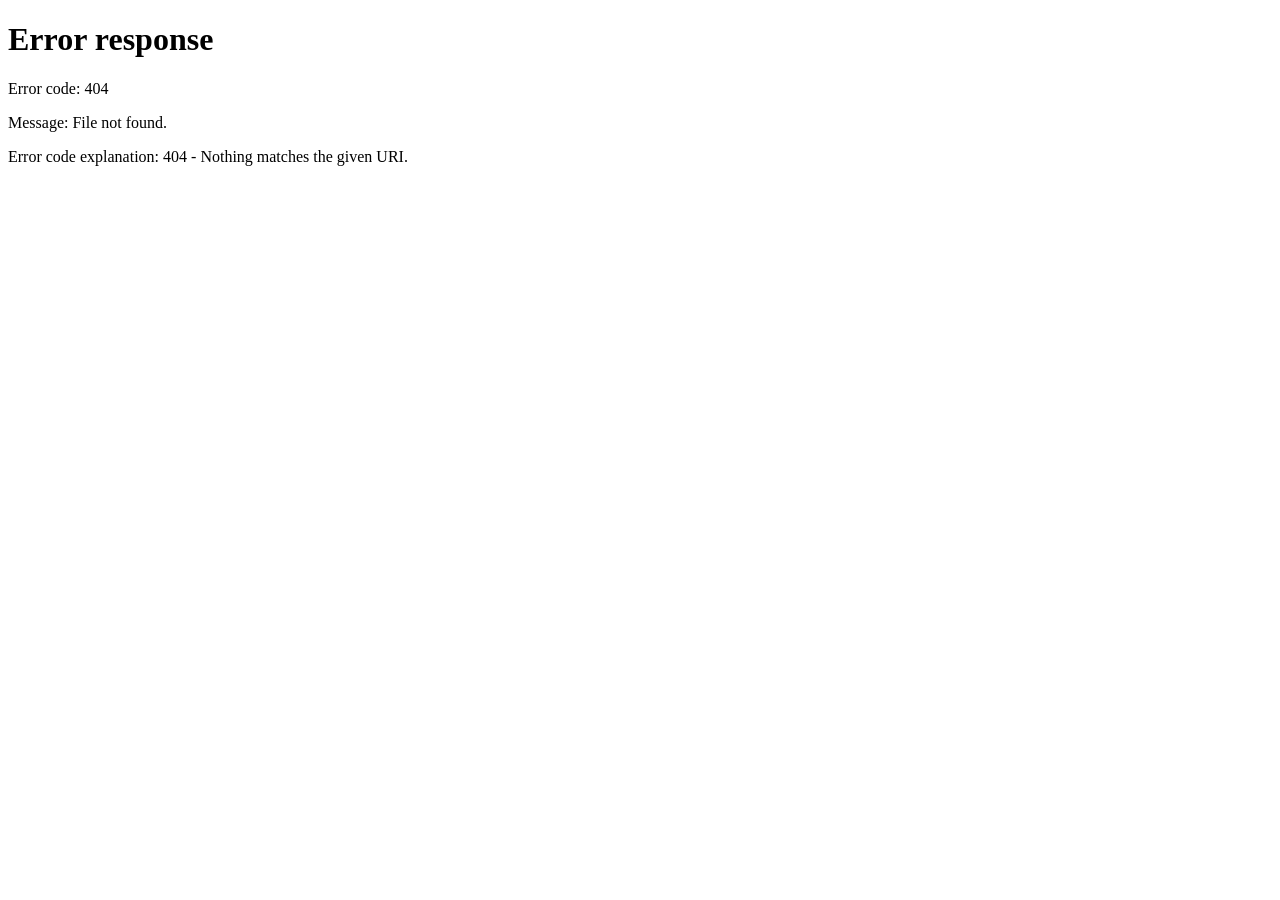
==== Web/wwwroot/room-list/index.html @ eabc292d "added user avatars" ====
<!DOCTYPE html>
<html lang="ru">
<head>
    <meta charset="UTF-8">
    <meta name="viewport" content="width=device-width, initial-scale=1.0">
    <title>Шпион — Комнаты</title>
    <link rel="preconnect" href="https://fonts.googleapis.com">
    <link rel="stylesheet" href="https://fonts.googleapis.com/css2?family=Rubik:wght@400;500;700;900&family=Caveat:wght@700&display=swap">
    <link rel="stylesheet" href="../css/base.css">
    <link rel="stylesheet" href="../css/room-list.css">
    <link rel="stylesheet" href="../css/settings.css">
</head>
<body>

<div class="page container">
    <div class="top header">
        <div class="logo">Шпион</div>
        <div class="header-right">
            <button class="link-btn exit-btn" onclick="exitRoomList()">Выйти</button>
            <button id="settingsAvatarBtn" class="avatar-btn" onclick="openSettings()" aria-label="Настройки профиля"></button>
        </div>
    </div>

    <h1 class="h">Выберите стол</h1>

    <div id="myRoomBanner" class="my-room-banner hidden">
        <div class="my-room-banner-text">
            <span class="card-label">Вы уже за столом</span>
            <span id="myRoomBannerName" class="my-room-banner-name"></span>
        </div>
        <button class="cta blue my-room-banner-btn" onclick="goToMyRoom()">Вернуться</button>
    </div>

    <div class="room-list" id="roomsContainer"></div>

    <div class="bottom-bar">
        <button class="cta ink create-btn" onclick="openModal('createModal')">Создать комнату</button>
        <div class="muted hint">Список обновляется сам каждые пару секунд.</div>
    </div>
</div>

<div id="createModal" class="modal">
    <div class="modal-content card">
        <div class="card-head">
            <span class="card-label">Новый стол</span>
            <span class="hand card-note">свой!</span>
        </div>
        <h2 class="card-title">Настройте игру</h2>

        <label class="field" for="roomTheme">
            <span class="card-label">Тема</span>
            <select id="roomTheme" class="line-select">
                <option value="Animals">Животные</option>
                <option value="Education">Образование</option>
                <option value="Plants">Растения</option>
                <option value="Sport">Спорт</option>
                <option value="Travelling">Путешествия</option>
				<option value="Calculus">МатАнализ</option>
			</select>
        </label>

        <div class="field-row">
            <label class="field" for="playerLimit">
                <span class="card-label">Игроков</span>
                <select id="playerLimit" class="line-select">
                    <option value="5">5</option>
                    <option value="6">6</option>
                    <option value="7">7</option>
                    <option value="8">8</option>
                    <option value="9">9</option>
                    <option value="10">10</option>
                </select>
            </label>

            <label class="field" for="botCount">
                <span class="card-label">Из них ботов</span>
                <select id="botCount" class="line-select"></select>
            </label>
        </div>

        <button class="cta ink confirm-btn" onclick="createNewRoom()">Создать</button>
        <button class="link-btn cancel-link" onclick="closeModal('createModal')">Отмена</button>
    </div>
</div>

<div id="joinModal" class="modal">
    <div class="modal-content card">
        <span class="card-label">Присоединиться</span>
        <h2 id="joinRoomTitle" class="card-title">Название</h2>
        <p id="joinRoomDesc" class="card-desc"></p>
        <button class="cta ink confirm-btn" onclick="enterRoom()">Сесть за стол</button>
        <button class="link-btn cancel-link" onclick="closeModal('joinModal')">Назад</button>
    </div>
</div>

<div id="alreadyInRoomModal" class="modal">
    <div class="modal-content card">
        <span class="card-label">Вы уже за столом</span>
        <h2 id="alreadyRoomName" class="card-title"></h2>
        <p class="card-desc">Чтобы сесть за другой стол, сначала выйдите из этого.</p>
        <button class="cta ink confirm-btn" onclick="goToMyRoom()">Вернуться в комнату</button>
        <button class="link-btn cancel-link" onclick="closeModal('alreadyInRoomModal')">Назад</button>
    </div>
</div>

<script src="../js/config.js"></script>
<script src="../js/room-list/render-room.js"></script>
<script src="../js/room-list/create-room.js"></script>
<script src="../js/room-list/enter-room.js"></script>
<script src="../js/settings/settings.js"></script>
</body>
</html>
---- Web/wwwroot/css/base.css ----
:root {
    --yellow: #FFCF3F;
    --ink: #1E1A3A;
    --blue: #2340D6;
    --muted: #5A5470;
    --white: #fff;

    --chip-1: #7FC8A9;
    --chip-2: #E57F6B;
    --chip-3: #9DB4E8;
    --chip-4: #D59BE0;
    --chip-5: #F5A15B;
    --chip-6: #8ED1D6;
    --chip-7: #C3D98A;
    --chip-8: #F2F0FF;
}

*,
*::before,
*::after {
    box-sizing: border-box;
}

html,
body {
    margin: 0;
    min-height: 100%;
}

body {
    background: var(--yellow);
    color: var(--ink);
    font-family: Rubik, system-ui, sans-serif;
    -webkit-font-smoothing: antialiased;
}

button,
input,
select {
    font-family: inherit;
    color: inherit;
}

:focus-visible {
    outline: 3px solid var(--blue);
    outline-offset: 3px;
}

/* Каркас страницы */
.page {
    max-width: 430px;
    min-height: 100vh;
    min-height: 100dvh;
    margin: 0 auto;
    padding: 20px 20px 28px;
    display: flex;
    flex-direction: column;
    gap: 22px;
}

.top {
    display: flex;
    justify-content: space-between;
    align-items: center;
    gap: 12px;
}

.logo {
    font-size: 22px;
    font-weight: 900;
    letter-spacing: -0.01em;
}

.h {
    font-size: 36px;
    font-weight: 900;
    line-height: 1.05;
    margin: 8px 0 0;
}

.muted {
    color: var(--muted);
    font-size: 14px;
}

.hand {
    font-family: Caveat, cursive;
    font-weight: 700;
}

/* Текстовая кнопка-ссылка в шапке */
.link-btn {
    background: none;
    border: 0;
    padding: 6px 2px;
    font-size: 15px;
    font-weight: 500;
    color: var(--ink);
    text-decoration: underline;
    text-decoration-thickness: 2px;
    text-underline-offset: 4px;
    cursor: pointer;
}

.link-btn:hover {
    text-decoration-thickness: 3px;
}

/* Основная кнопка */
.cta {
    height: 58px;
    width: 100%;
    border: 0;
    border-radius: 18px;
    font: 700 19px Rubik, sans-serif;
    cursor: pointer;
    transition: transform .08s, box-shadow .08s, opacity .15s;
}

.cta.ink {
    background: var(--ink);
    color: var(--yellow);
    box-shadow: 0 5px 0 #000;
}

.cta.blue {
    background: var(--blue);
    color: var(--white);
    box-shadow: 0 5px 0 var(--ink);
}

.cta:active {
    transform: translateY(3px);
    box-shadow: 0 2px 0 #000;
}

.cta:disabled {
    opacity: .45;
    cursor: not-allowed;
    transform: none;
}

/* Синяя «карта» */
.card {
    background: var(--blue);
    color: var(--white);
    border-radius: 28px;
    padding: 22px 22px 24px;
    box-shadow: 0 8px 0 var(--ink);
    transform: rotate(-1.5deg);
    display: flex;
    flex-direction: column;
    gap: 18px;
}

.card-label {
    font-size: 14px;
    font-weight: 500;
    opacity: .85;
}

/* Поле ввода в стиле карты: белая линия снизу */
.line-input {
    background: transparent;
    border: 0;
    border-bottom: 3px solid rgba(255, 255, 255, .55);
    border-radius: 0;
    color: var(--white);
    font: 700 24px Rubik, sans-serif;
    padding: 4px 0 8px;
    outline: none;
    width: 100%;
}

.line-input::placeholder {
    color: rgba(255, 255, 255, .5);
}

.line-input:focus {
    border-bottom-color: var(--white);
}

/* Модалки: JS показывает их через style.display = 'block' */
.modal {
    display: none;
    position: fixed;
    inset: 0;
    z-index: 100;
    overflow-y: auto;
    padding: 12vh 20px 40px;
    background: rgba(30, 26, 58, .55);
    backdrop-filter: blur(2px);
}

.modal-content {
    position: relative;
    max-width: 390px;
    margin: 0 auto;
    animation: card-in .18s ease-out;
}

@keyframes card-in {
    from { transform: translateY(16px) rotate(-1.5deg); opacity: 0; }
    to   { transform: translateY(0) rotate(-1.5deg); opacity: 1; }
}
---- Web/wwwroot/css/room-list.css ----
.room-list {
    display: flex;
    flex-direction: column;
    gap: 14px;
}

.room-list:empty::before {
    content: 'Пока ни одного стола. Создайте первый!';
    display: block;
    padding: 26px 20px;
    border: 3px dashed rgba(30, 26, 58, .35);
    border-radius: 22px;
    text-align: center;
    font-weight: 500;
    color: var(--muted);
}

/* Карточка комнаты (разметку рендерит JS) */
.room-card {
    display: flex;
    align-items: center;
    gap: 14px;
    padding: 16px 16px 16px 14px;
    background: var(--white);
    border-radius: 22px;
    box-shadow: 0 5px 0 var(--ink);
    cursor: pointer;
    transition: transform .12s, box-shadow .12s;
}

.room-card::before {
    content: '';
    width: 44px;
    height: 44px;
    flex-shrink: 0;
    border-radius: 50%;
    background: var(--chip-1);
    box-shadow: inset 0 -5px 0 rgba(30, 26, 58, .18);
}

.room-card:nth-child(8n+2)::before { background: var(--chip-2); }
.room-card:nth-child(8n+3)::before { background: var(--chip-3); }
.room-card:nth-child(8n+4)::before { background: var(--chip-4); }
.room-card:nth-child(8n+5)::before { background: var(--chip-5); }
.room-card:nth-child(8n+6)::before { background: var(--chip-6); }
.room-card:nth-child(8n+7)::before { background: var(--chip-7); }
.room-card:nth-child(8n+8)::before { background: var(--chip-8); }

.room-card:nth-child(odd)  { transform: rotate(-0.8deg); }
.room-card:nth-child(even) { transform: rotate(0.8deg); }

.room-card:hover {
    transform: rotate(0) translateY(-2px);
    box-shadow: 0 7px 0 var(--ink);
}

.room-card:active {
    transform: translateY(3px);
    box-shadow: 0 2px 0 var(--ink);
}

.room-card > div:first-child {
    flex: 1;
    min-width: 0;
}

.room-name {
    font-size: 19px;
    font-weight: 900;
    overflow: hidden;
    text-overflow: ellipsis;
    white-space: nowrap;
}

.room-card small {
    display: block;
    margin-top: 2px;
    font-size: 12px;
    color: var(--muted) !important;
    overflow: hidden;
    text-overflow: ellipsis;
    white-space: nowrap;
}

/* Счётчик мест: цвет JS задаёт inline, перекрашиваем под палитру */
.room-card > div[style] {
    flex-shrink: 0;
    padding: 6px 12px;
    border-radius: 999px;
    font-size: 15px;
    font-weight: 700 !important;
    background: var(--chip-1);
    color: var(--ink) !important;
}

.room-card > div[style*="ff4d4d"] {
    background: var(--ink);
    color: var(--chip-2) !important;
}

.room-card.mine {
    background: var(--ink);
    color: var(--white);
}

.room-card.mine small {
    color: rgba(255, 255, 255, .7) !important;
}

.mine-badge {
    flex-shrink: 0;
    padding: 4px 10px;
    border-radius: 999px;
    background: var(--yellow);
    color: var(--ink);
    font-size: 12px;
    font-weight: 700;
}

.my-room-banner {
    display: flex;
    align-items: center;
    gap: 14px;
    margin-bottom: 14px;
    padding: 14px 16px;
    background: var(--ink);
    color: var(--white);
    border-radius: 22px;
    box-shadow: 0 5px 0 #000;
}

.my-room-banner.hidden {
    display: none;
}

.my-room-banner-text {
    display: flex;
    flex: 1;
    flex-direction: column;
    gap: 2px;
    min-width: 0;
}

.my-room-banner-name {
    font-size: 19px;
    font-weight: 900;
    overflow: hidden;
    text-overflow: ellipsis;
    white-space: nowrap;
}

.my-room-banner-btn {
    flex-shrink: 0;
    width: auto;
    height: auto;
    padding: 10px 18px;
    font-size: 15px;
}

.bottom-bar {
    position: sticky;
    bottom: 0;
    margin-top: auto;
    padding: 16px 0 4px;
    display: flex;
    flex-direction: column;
    gap: 12px;
    background: linear-gradient(to bottom, rgba(255, 207, 63, 0), var(--yellow) 30%);
}

.hint {
    text-align: center;
}

/* Модалки */
.card-head {
    display: flex;
    justify-content: space-between;
    align-items: center;
}

.card-note {
    font-size: 26px;
    color: var(--yellow);
    transform: rotate(4deg);
}

.card-title {
    margin: -6px 0 0;
    font-size: 32px;
    font-weight: 900;
    line-height: 1.05;
    word-break: break-word;
}

.card-desc {
    margin: -6px 0 0;
    font-size: 16px;
    opacity: .9;
}

.field {
    display: flex;
    flex-direction: column;
    gap: 6px;
    min-width: 0;
}

.field-row {
    display: grid;
    grid-template-columns: 1fr 1fr;
    gap: 18px;
}

.line-select {
    appearance: none;
    -webkit-appearance: none;
    width: 100%;
    padding: 4px 28px 8px 0;
    background: transparent url("data:image/svg+xml,%3Csvg xmlns='http://www.w3.org/2000/svg' width='14' height='9' viewBox='0 0 14 9'%3E%3Cpath d='M1.5 1.5 7 7l5.5-5.5' fill='none' stroke='%23fff' stroke-width='2.5' stroke-linecap='round' stroke-linejoin='round'/%3E%3C/svg%3E") no-repeat right 4px center;
    border: 0;
    border-bottom: 3px solid rgba(255, 255, 255, .55);
    border-radius: 0;
    color: var(--white);
    font: 700 24px Rubik, sans-serif;
    outline: none;
    cursor: pointer;
}

.line-select:focus {
    border-bottom-color: var(--white);
}

.line-select option {
    color: var(--ink);
    background: var(--white);
    font-size: 16px;
}

.cancel-link {
    align-self: center;
    margin-top: -6px;
    color: var(--white);
}
---- Web/wwwroot/css/settings.css ----
.header-right {
    display: flex;
    align-items: center;
    gap: 14px;
}

/* Кружок-аватар в шапке */
.avatar-btn {
    width: 44px;
    height: 44px;
    flex-shrink: 0;
    padding: 0;
    border: 3px solid var(--ink);
    border-radius: 50%;
    background: var(--chip-3) center / cover no-repeat;
    box-shadow: 0 3px 0 var(--ink);
    font: 900 18px Rubik, sans-serif;
    color: var(--ink);
    cursor: pointer;
    transition: transform .08s, box-shadow .08s;
}

body:not(.logged-in) .avatar-btn,
body.logged-in #loginBtn {
    display: none;
}

.avatar-btn:hover {
    transform: translateY(-1px);
    box-shadow: 0 4px 0 var(--ink);
}

.avatar-btn:active {
    transform: translateY(2px);
    box-shadow: 0 1px 0 var(--ink);
}

/* Модалка настроек */
.settings-title {
    margin: -6px 0 0;
    font-size: 32px;
    font-weight: 900;
    line-height: 1.05;
    word-break: break-word;
}

.avatar-drop {
    display: flex;
    align-items: center;
    gap: 16px;
    padding: 14px;
    border: 3px dashed rgba(255, 255, 255, .55);
    border-radius: 22px;
    cursor: pointer;
    transition: border-color .12s, background .12s;
}

.avatar-drop:hover,
.avatar-drop.dragover {
    border-color: var(--white);
    background: rgba(255, 255, 255, .08);
}

.avatar-preview {
    width: 84px;
    height: 84px;
    flex-shrink: 0;
    display: flex;
    align-items: center;
    justify-content: center;
    border-radius: 50%;
    background: var(--chip-3) center / cover no-repeat;
    box-shadow: 0 4px 0 var(--ink);
    font: 900 34px Rubik, sans-serif;
    color: var(--ink);
}

.avatar-drop-text {
    display: flex;
    flex-direction: column;
    gap: 4px;
    min-width: 0;
}

.avatar-drop-title {
    font-size: 17px;
    font-weight: 700;
}

.settings-status {
    font-size: 13px;
    opacity: .85;
    overflow-wrap: anywhere;
}

.settings-status.error {
    color: var(--yellow);
    opacity: 1;
}

.visually-hidden {
    position: absolute;
    width: 1px;
    height: 1px;
    overflow: hidden;
    clip: rect(0 0 0 0);
    white-space: nowrap;
}

.settings-actions {
    display: flex;
    flex-direction: column;
    gap: 12px;
}

.settings-actions .link-btn {
    align-self: center;
    color: var(--white);
}
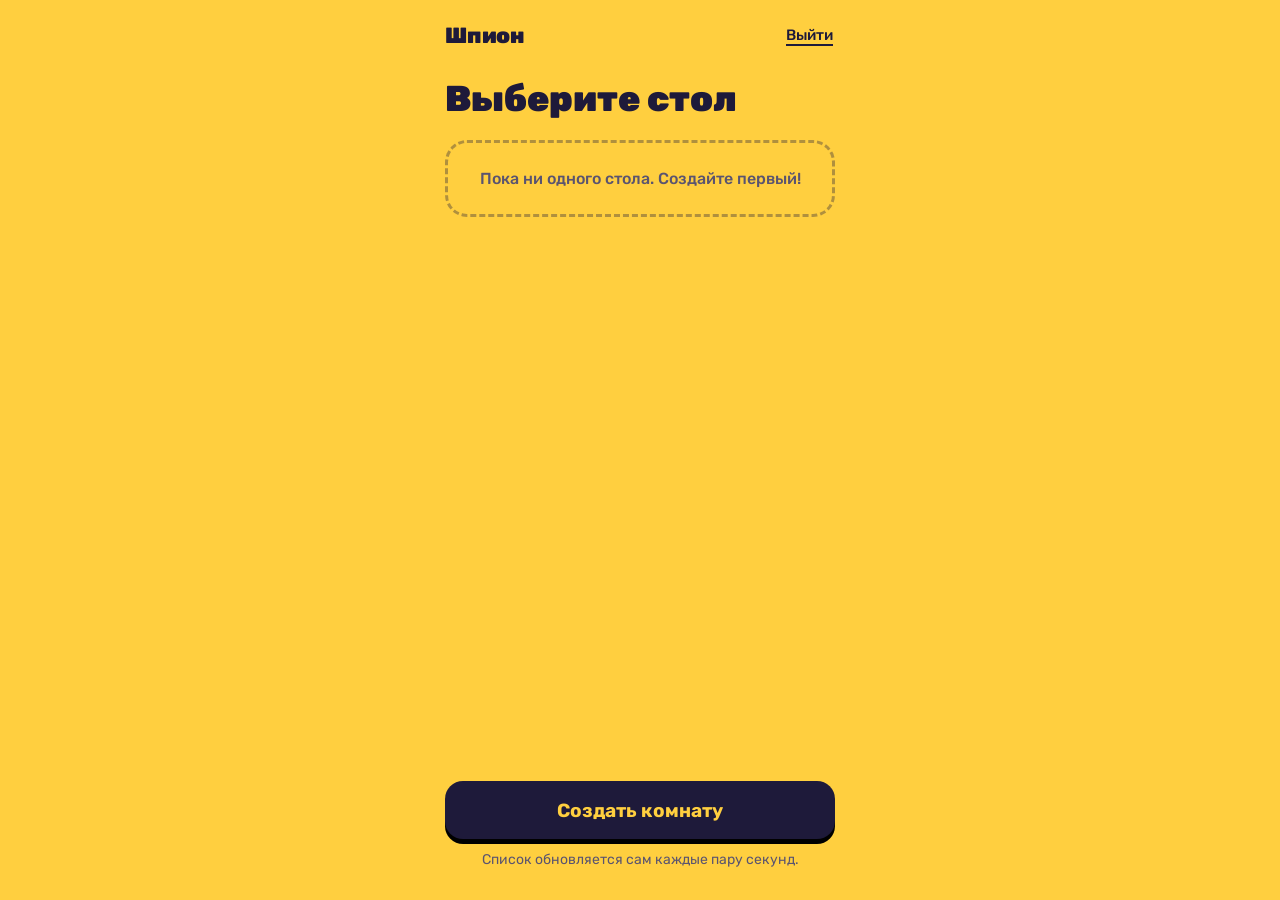
==== commit d1e4571d: "Merge branch 'main' into refactor/change-LobbySettings-hash-and-oup" ====
--- a/Web/wwwroot/room-list/index.html
+++ b/Web/wwwroot/room-list/index.html
@@ -8,17 +8,13 @@
     <link rel="stylesheet" href="https://fonts.googleapis.com/css2?family=Rubik:wght@400;500;700;900&family=Caveat:wght@700&display=swap">
     <link rel="stylesheet" href="../css/base.css">
     <link rel="stylesheet" href="../css/room-list.css">
-    <link rel="stylesheet" href="../css/settings.css">
 </head>
 <body>
 
 <div class="page container">
     <div class="top header">
         <div class="logo">Шпион</div>
-        <div class="header-right">
-            <button class="link-btn exit-btn" onclick="exitRoomList()">Выйти</button>
-            <button id="settingsAvatarBtn" class="avatar-btn" onclick="openSettings()" aria-label="Настройки профиля"></button>
-        </div>
+        <button class="link-btn exit-btn" onclick="exitRoomList()">Выйти</button>
     </div>
 
     <h1 class="h">Выберите стол</h1>
@@ -55,8 +51,7 @@
                 <option value="Plants">Растения</option>
                 <option value="Sport">Спорт</option>
                 <option value="Travelling">Путешествия</option>
-				<option value="Calculus">МатАнализ</option>
-			</select>
+            </select>
         </label>
 
         <div class="field-row">
@@ -107,6 +102,5 @@
 <script src="../js/room-list/render-room.js"></script>
 <script src="../js/room-list/create-room.js"></script>
 <script src="../js/room-list/enter-room.js"></script>
-<script src="../js/settings/settings.js"></script>
 </body>
 </html>
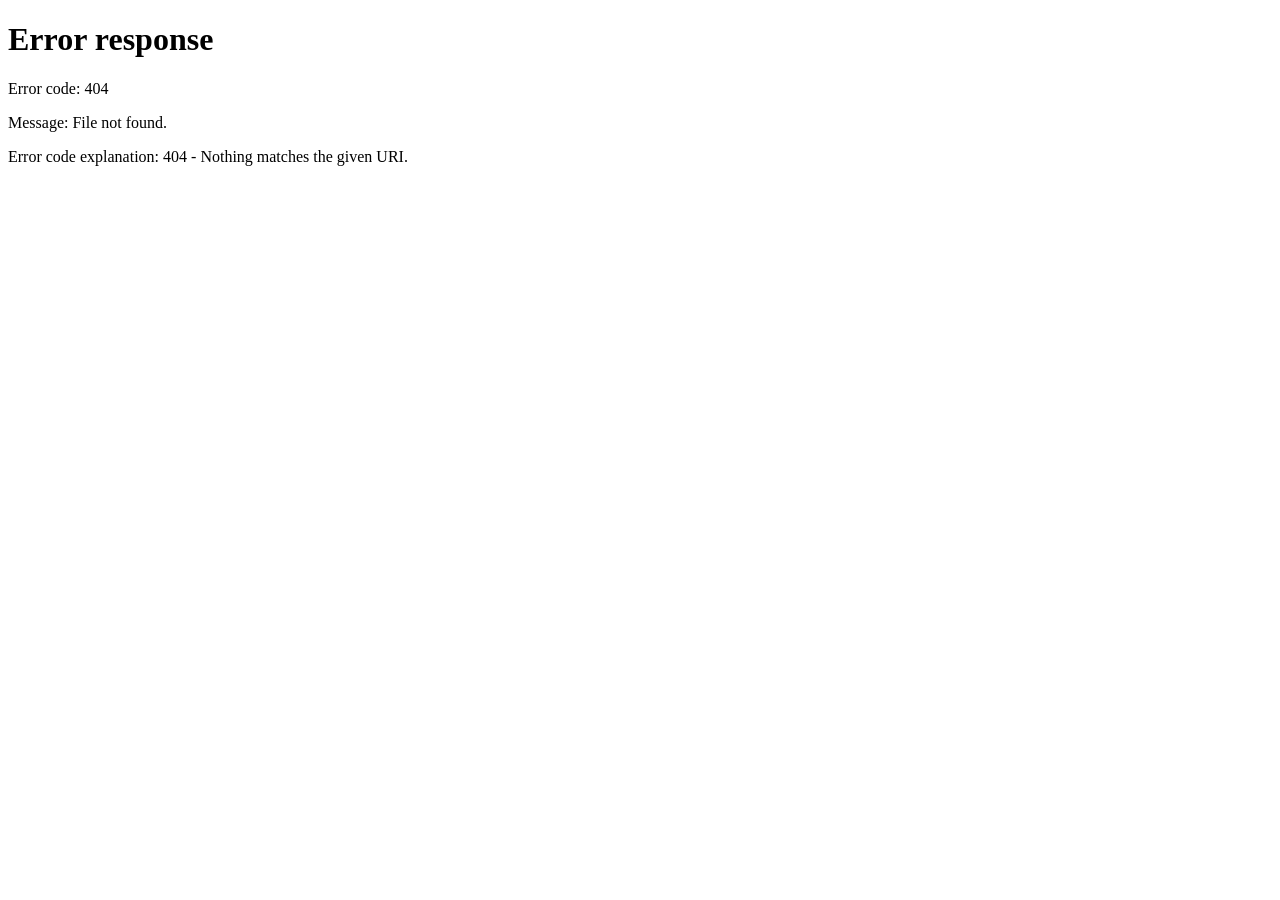
==== commit 4fc1a299: "aboba" ====
--- a/Web/wwwroot/room-list/index.html
+++ b/Web/wwwroot/room-list/index.html
@@ -8,13 +8,18 @@
     <link rel="stylesheet" href="https://fonts.googleapis.com/css2?family=Rubik:wght@400;500;700;900&family=Caveat:wght@700&display=swap">
     <link rel="stylesheet" href="../css/base.css">
     <link rel="stylesheet" href="../css/room-list.css">
+    <link rel="stylesheet" href="../css/settings.css">
+    <link rel="icon" href="/icon.png" type="image/png">
 </head>
 <body>
 
 <div class="page container">
     <div class="top header">
         <div class="logo">Шпион</div>
-        <button class="link-btn exit-btn" onclick="exitRoomList()">Выйти</button>
+        <div class="header-right">
+            <button class="link-btn exit-btn" onclick="exitRoomList()">Выйти</button>
+            <button id="settingsAvatarBtn" class="avatar-btn" onclick="openSettings()" aria-label="Настройки профиля"></button>
+        </div>
     </div>
 
     <h1 class="h">Выберите стол</h1>
@@ -51,7 +56,8 @@
                 <option value="Plants">Растения</option>
                 <option value="Sport">Спорт</option>
                 <option value="Travelling">Путешествия</option>
-            </select>
+				<option value="Calculus">МатАнализ</option>
+			</select>
         </label>
 
         <div class="field-row">
@@ -102,5 +108,6 @@
 <script src="../js/room-list/render-room.js"></script>
 <script src="../js/room-list/create-room.js"></script>
 <script src="../js/room-list/enter-room.js"></script>
+<script src="../js/settings/settings.js"></script>
 </body>
 </html>
--- a/Web/wwwroot/css/settings.css
+++ b/Web/wwwroot/css/settings.css
@@ -0,0 +1,119 @@
+.header-right {
+    display: flex;
+    align-items: center;
+    gap: 14px;
+}
+
+/* Кружок-аватар в шапке */
+.avatar-btn {
+    width: 44px;
+    height: 44px;
+    flex-shrink: 0;
+    padding: 0;
+    border: 3px solid var(--ink);
+    border-radius: 50%;
+    background: var(--chip-3) center / cover no-repeat;
+    box-shadow: 0 3px 0 var(--ink);
+    font: 900 18px Rubik, sans-serif;
+    color: var(--ink);
+    cursor: pointer;
+    transition: transform .08s, box-shadow .08s;
+}
+
+body:not(.logged-in) .avatar-btn,
+body.logged-in #loginBtn {
+    display: none;
+}
+
+.avatar-btn:hover {
+    transform: translateY(-1px);
+    box-shadow: 0 4px 0 var(--ink);
+}
+
+.avatar-btn:active {
+    transform: translateY(2px);
+    box-shadow: 0 1px 0 var(--ink);
+}
+
+/* Модалка настроек */
+.settings-title {
+    margin: -6px 0 0;
+    font-size: 32px;
+    font-weight: 900;
+    line-height: 1.05;
+    word-break: break-word;
+}
+
+.avatar-drop {
+    display: flex;
+    align-items: center;
+    gap: 16px;
+    padding: 14px;
+    border: 3px dashed rgba(255, 255, 255, .55);
+    border-radius: 22px;
+    cursor: pointer;
+    transition: border-color .12s, background .12s;
+}
+
+.avatar-drop:hover,
+.avatar-drop.dragover {
+    border-color: var(--white);
+    background: rgba(255, 255, 255, .08);
+}
+
+.avatar-preview {
+    width: 84px;
+    height: 84px;
+    flex-shrink: 0;
+    display: flex;
+    align-items: center;
+    justify-content: center;
+    border-radius: 50%;
+    background: var(--chip-3) center / cover no-repeat;
+    box-shadow: 0 4px 0 var(--ink);
+    font: 900 34px Rubik, sans-serif;
+    color: var(--ink);
+}
+
+.avatar-drop-text {
+    display: flex;
+    flex-direction: column;
+    gap: 4px;
+    min-width: 0;
+}
+
+.avatar-drop-title {
+    font-size: 17px;
+    font-weight: 700;
+}
+
+.settings-status {
+    font-size: 13px;
+    opacity: .85;
+    overflow-wrap: anywhere;
+}
+
+.settings-status.error {
+    color: var(--yellow);
+    opacity: 1;
+}
+
+.visually-hidden {
+    position: absolute;
+    width: 1px;
+    height: 1px;
+    overflow: hidden;
+    clip: rect(0 0 0 0);
+    white-space: nowrap;
+}
+
+.settings-actions {
+    display: flex;
+    flex-direction: column;
+    gap: 12px;
+}
+
+.settings-actions .link-btn {
+    align-self: center;
+    color: var(--white);
+}
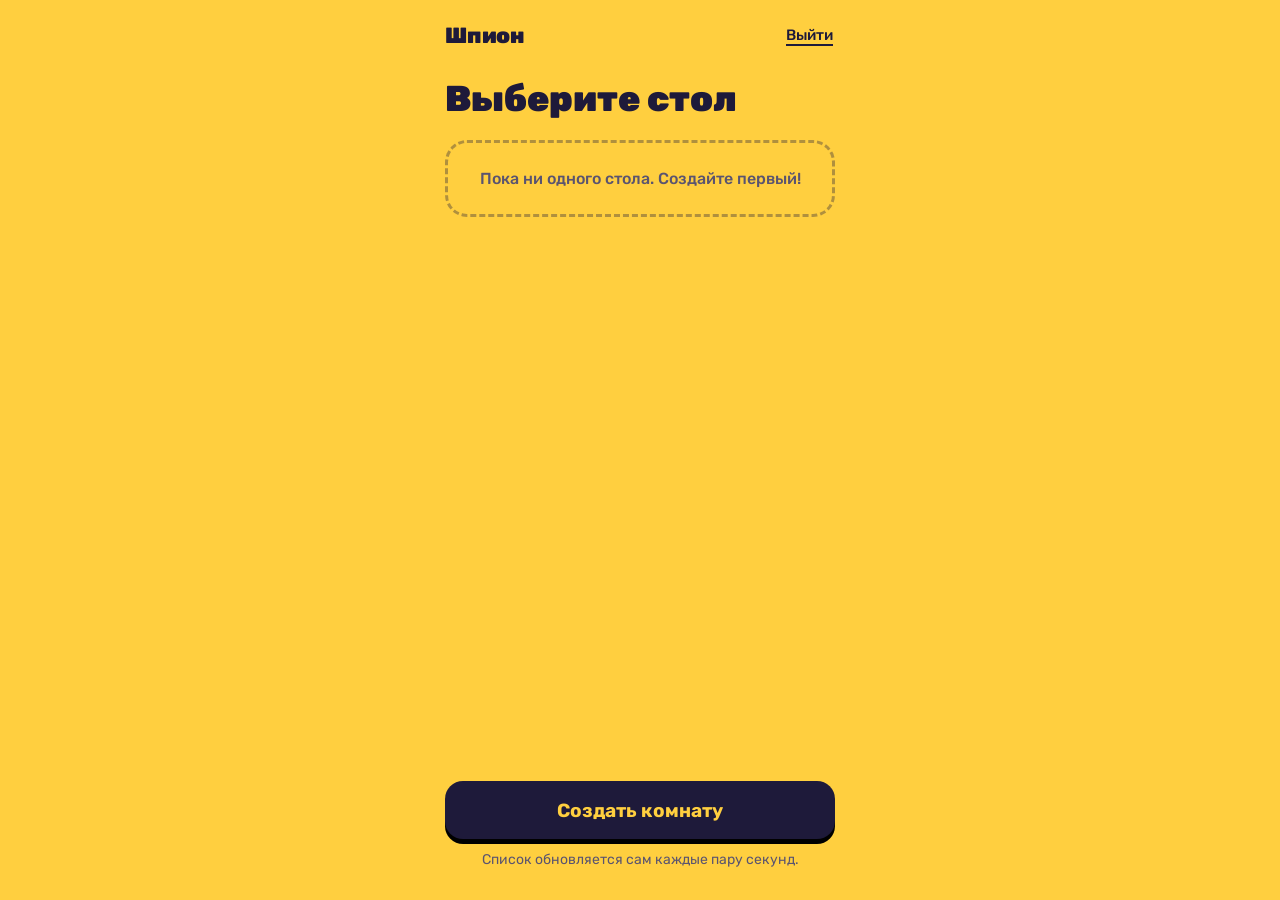
==== commit af1f71bb: "themes rework" ====
--- a/Web/wwwroot/room-list/index.html
+++ b/Web/wwwroot/room-list/index.html
@@ -8,18 +8,13 @@
     <link rel="stylesheet" href="https://fonts.googleapis.com/css2?family=Rubik:wght@400;500;700;900&family=Caveat:wght@700&display=swap">
     <link rel="stylesheet" href="../css/base.css">
     <link rel="stylesheet" href="../css/room-list.css">
-    <link rel="stylesheet" href="../css/settings.css">
-    <link rel="icon" href="/icon.png" type="image/png">
 </head>
 <body>
 
 <div class="page container">
     <div class="top header">
         <div class="logo">Шпион</div>
-        <div class="header-right">
-            <button class="link-btn exit-btn" onclick="exitRoomList()">Выйти</button>
-            <button id="settingsAvatarBtn" class="avatar-btn" onclick="openSettings()" aria-label="Настройки профиля"></button>
-        </div>
+        <button class="link-btn exit-btn" onclick="exitRoomList()">Выйти</button>
     </div>
 
     <h1 class="h">Выберите стол</h1>
@@ -108,6 +103,5 @@
 <script src="../js/room-list/render-room.js"></script>
 <script src="../js/room-list/create-room.js"></script>
 <script src="../js/room-list/enter-room.js"></script>
-<script src="../js/settings/settings.js"></script>
 </body>
 </html>
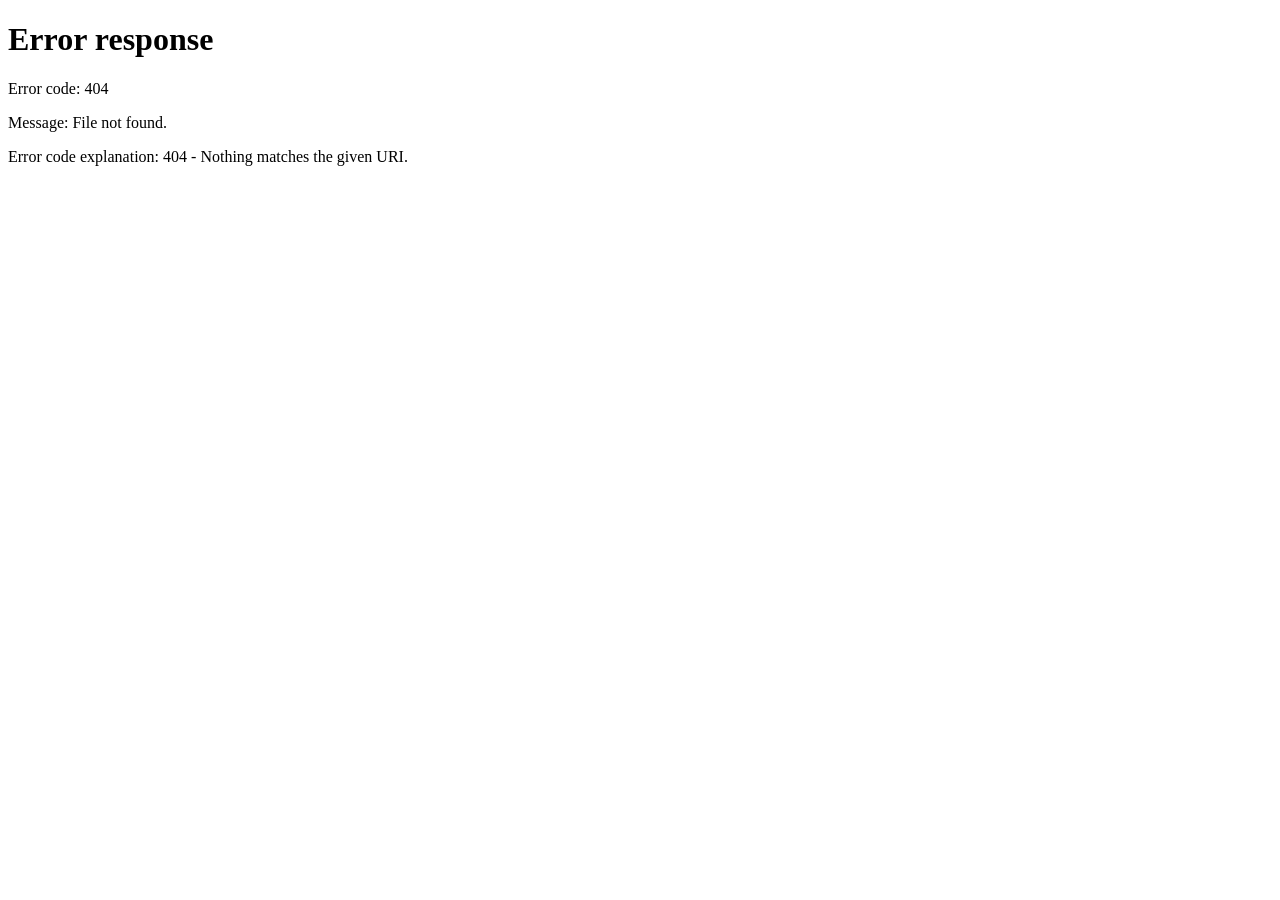
==== commit dffe3706: "fixed drop lists" ====
--- a/Web/wwwroot/room-list/index.html
+++ b/Web/wwwroot/room-list/index.html
@@ -8,13 +8,18 @@
     <link rel="stylesheet" href="https://fonts.googleapis.com/css2?family=Rubik:wght@400;500;700;900&family=Caveat:wght@700&display=swap">
     <link rel="stylesheet" href="../css/base.css">
     <link rel="stylesheet" href="../css/room-list.css">
+    <link rel="stylesheet" href="../css/settings.css">
+    <link rel="icon" href="/icon.png" type="image/png">
 </head>
 <body>
 
 <div class="page container">
     <div class="top header">
         <div class="logo">Шпион</div>
-        <button class="link-btn exit-btn" onclick="exitRoomList()">Выйти</button>
+        <div class="header-right">
+            <button class="link-btn exit-btn" onclick="exitRoomList()">Выйти</button>
+            <button id="settingsAvatarBtn" class="avatar-btn" onclick="openSettings()" aria-label="Настройки профиля"></button>
+        </div>
     </div>
 
     <h1 class="h">Выберите стол</h1>
@@ -101,7 +106,9 @@
 
 <script src="../js/config.js"></script>
 <script src="../js/room-list/render-room.js"></script>
+<script src="../js/room-list/pretty-select.js"></script>
 <script src="../js/room-list/create-room.js"></script>
 <script src="../js/room-list/enter-room.js"></script>
+<script src="../js/settings/settings.js"></script>
 </body>
 </html>
--- a/Web/wwwroot/css/base.css
+++ b/Web/wwwroot/css/base.css
@@ -170,6 +170,7 @@
     padding: 4px 0 8px;
     outline: none;
     width: 100%;
+    transition: background-color 99999s ease-out;
 }
 
 .line-input::placeholder {
@@ -178,6 +179,31 @@
 
 .line-input:focus {
     border-bottom-color: var(--white);
+}
+
+/* Жёлтую заливку автозаполнения браузер не отключает. Закрываем её цветом карточки. */
+.line-input:-webkit-autofill,
+.line-input:-webkit-autofill:hover,
+.line-input:-webkit-autofill:focus,
+.line-input:-webkit-autofill:active {
+    -webkit-text-fill-color: var(--white);
+    caret-color: var(--white);
+    border: 0;
+    border-bottom: 3px solid rgba(255, 255, 255, .55);
+    -webkit-box-shadow: 0 0 0 1000px var(--blue) inset;
+    box-shadow: 0 0 0 1000px var(--blue) inset;
+    transition: background-color 99999s ease-out;
+}
+
+.line-input:-webkit-autofill:focus {
+    border-bottom-color: var(--white);
+}
+
+.line-input:autofill {
+    background-color: var(--blue) !important;
+    color: var(--white);
+    -webkit-text-fill-color: var(--white);
+    box-shadow: 0 0 0 1000px var(--blue) inset;
 }
 
 /* Модалки: JS показывает их через style.display = 'block' */
--- a/Web/wwwroot/css/room-list.css
+++ b/Web/wwwroot/css/room-list.css
@@ -237,6 +237,110 @@
     font-size: 16px;
 }
 
+.pretty-select {
+    position: relative;
+    width: 100%;
+}
+
+.pretty-select .line-select {
+    position: absolute;
+    width: 1px;
+    height: 1px;
+    margin: 0;
+    padding: 0;
+    border: 0;
+    opacity: 0;
+    pointer-events: none;
+    overflow: hidden;
+}
+
+.pretty-select-btn {
+    display: flex;
+    align-items: center;
+    justify-content: space-between;
+    gap: 10px;
+    width: 100%;
+    min-height: 52px;
+    padding: 10px 10px 10px 16px;
+    border: 0;
+    border-radius: 16px;
+    background: var(--white);
+    color: var(--ink);
+    font: 700 18px Rubik, sans-serif;
+    text-align: left;
+    cursor: pointer;
+    box-shadow: 0 4px 0 rgba(0, 0, 0, .28);
+    transition: transform .08s, box-shadow .08s;
+}
+
+.pretty-select-btn:active,
+.pretty-select.is-open .pretty-select-btn {
+    transform: translateY(2px);
+    box-shadow: 0 2px 0 rgba(0, 0, 0, .28);
+}
+
+.pretty-select-value {
+    min-width: 0;
+    overflow: hidden;
+    text-overflow: ellipsis;
+    white-space: nowrap;
+}
+
+.pretty-select-chevron {
+    flex-shrink: 0;
+    width: 28px;
+    height: 28px;
+    border-radius: 50%;
+    background:
+        var(--yellow)
+        url("data:image/svg+xml,%3Csvg xmlns='http://www.w3.org/2000/svg' width='12' height='8' viewBox='0 0 12 8'%3E%3Cpath d='M1.4 1.4 6 6l4.6-4.6' fill='none' stroke='%231E1A3A' stroke-width='2.2' stroke-linecap='round' stroke-linejoin='round'/%3E%3C/svg%3E")
+        center / 12px 8px no-repeat;
+    box-shadow: inset 0 -3px 0 rgba(30, 26, 58, .16);
+    transition: transform .15s;
+}
+
+.pretty-select.is-open .pretty-select-chevron {
+    transform: rotate(180deg);
+}
+
+.pretty-select.is-open {
+    z-index: 40;
+}
+
+.pretty-select-menu {
+    position: absolute;
+    z-index: 1;
+    left: 0;
+    right: 0;
+    top: calc(100% + 8px);
+    margin: 0;
+    padding: 6px;
+    list-style: none;
+    background: var(--white);
+    color: var(--ink);
+    border-radius: 18px;
+    box-shadow: 0 6px 0 var(--ink);
+    max-height: 240px;
+    overflow-y: auto;
+}
+
+.pretty-select-option {
+    padding: 10px 12px;
+    border-radius: 12px;
+    font-size: 16px;
+    font-weight: 700;
+    cursor: pointer;
+}
+
+.pretty-select-option:hover,
+.pretty-select-option.is-active {
+    background: rgba(255, 207, 63, .55);
+}
+
+.pretty-select-option.is-selected {
+    background: var(--yellow);
+}
+
 .cancel-link {
     align-self: center;
     margin-top: -6px;
--- a/Web/wwwroot/css/settings.css
+++ b/Web/wwwroot/css/settings.css
@@ -0,0 +1,119 @@
+.header-right {
+    display: flex;
+    align-items: center;
+    gap: 14px;
+}
+
+/* Кружок-аватар в шапке */
+.avatar-btn {
+    width: 44px;
+    height: 44px;
+    flex-shrink: 0;
+    padding: 0;
+    border: 3px solid var(--ink);
+    border-radius: 50%;
+    background: var(--chip-3) center / cover no-repeat;
+    box-shadow: 0 3px 0 var(--ink);
+    font: 900 18px Rubik, sans-serif;
+    color: var(--ink);
+    cursor: pointer;
+    transition: transform .08s, box-shadow .08s;
+}
+
+body:not(.logged-in) .avatar-btn,
+body.logged-in #loginBtn {
+    display: none;
+}
+
+.avatar-btn:hover {
+    transform: translateY(-1px);
+    box-shadow: 0 4px 0 var(--ink);
+}
+
+.avatar-btn:active {
+    transform: translateY(2px);
+    box-shadow: 0 1px 0 var(--ink);
+}
+
+/* Модалка настроек */
+.settings-title {
+    margin: -6px 0 0;
+    font-size: 32px;
+    font-weight: 900;
+    line-height: 1.05;
+    word-break: break-word;
+}
+
+.avatar-drop {
+    display: flex;
+    align-items: center;
+    gap: 16px;
+    padding: 14px;
+    border: 3px dashed rgba(255, 255, 255, .55);
+    border-radius: 22px;
+    cursor: pointer;
+    transition: border-color .12s, background .12s;
+}
+
+.avatar-drop:hover,
+.avatar-drop.dragover {
+    border-color: var(--white);
+    background: rgba(255, 255, 255, .08);
+}
+
+.avatar-preview {
+    width: 84px;
+    height: 84px;
+    flex-shrink: 0;
+    display: flex;
+    align-items: center;
+    justify-content: center;
+    border-radius: 50%;
+    background: var(--chip-3) center / cover no-repeat;
+    box-shadow: 0 4px 0 var(--ink);
+    font: 900 34px Rubik, sans-serif;
+    color: var(--ink);
+}
+
+.avatar-drop-text {
+    display: flex;
+    flex-direction: column;
+    gap: 4px;
+    min-width: 0;
+}
+
+.avatar-drop-title {
+    font-size: 17px;
+    font-weight: 700;
+}
+
+.settings-status {
+    font-size: 13px;
+    opacity: .85;
+    overflow-wrap: anywhere;
+}
+
+.settings-status.error {
+    color: var(--yellow);
+    opacity: 1;
+}
+
+.visually-hidden {
+    position: absolute;
+    width: 1px;
+    height: 1px;
+    overflow: hidden;
+    clip: rect(0 0 0 0);
+    white-space: nowrap;
+}
+
+.settings-actions {
+    display: flex;
+    flex-direction: column;
+    gap: 12px;
+}
+
+.settings-actions .link-btn {
+    align-self: center;
+    color: var(--white);
+}
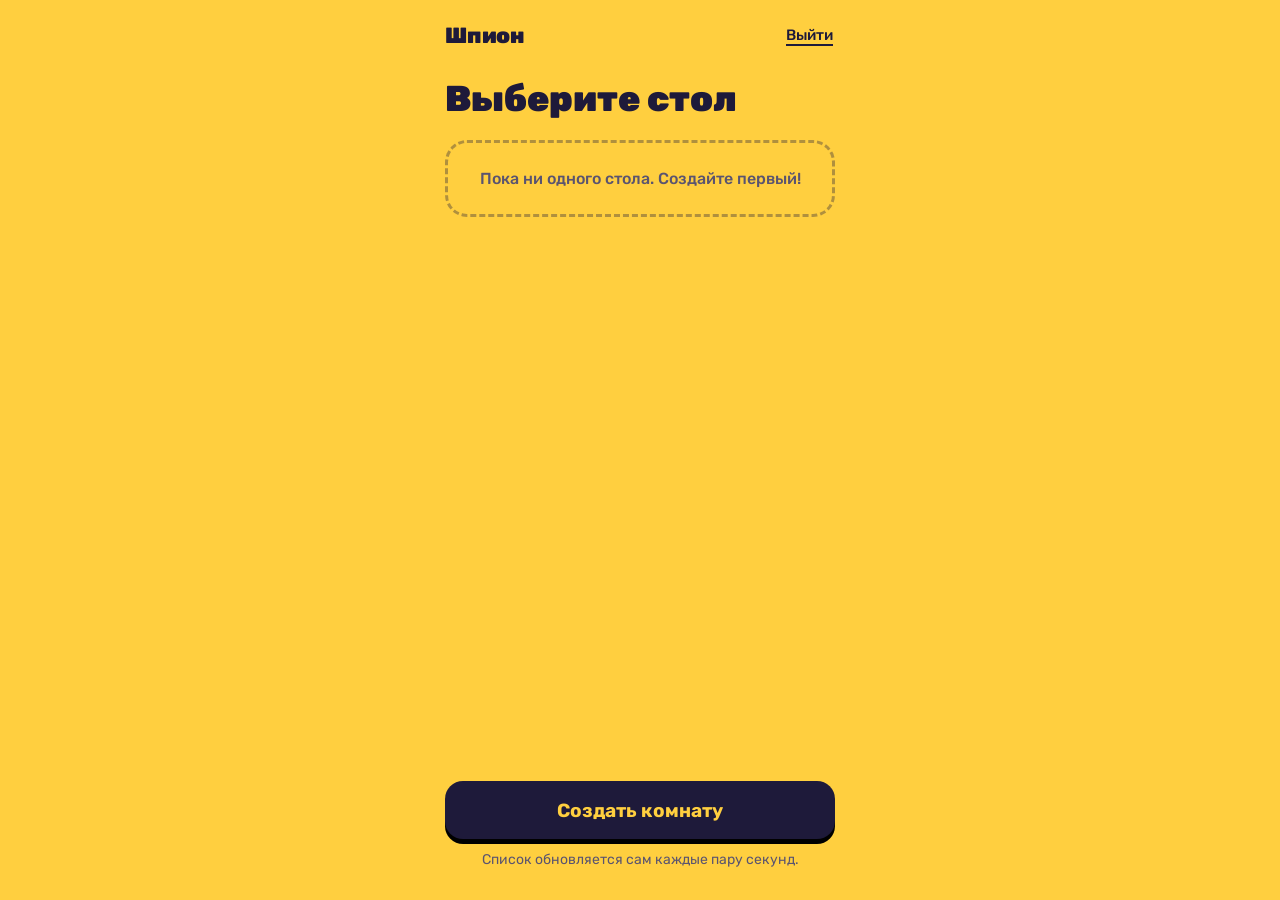
==== commit 52db4680: "Merge branch 'main' into refactor/change-LobbySettings-hash-and-oup" ====
--- a/Web/wwwroot/room-list/index.html
+++ b/Web/wwwroot/room-list/index.html
@@ -8,18 +8,13 @@
     <link rel="stylesheet" href="https://fonts.googleapis.com/css2?family=Rubik:wght@400;500;700;900&family=Caveat:wght@700&display=swap">
     <link rel="stylesheet" href="../css/base.css">
     <link rel="stylesheet" href="../css/room-list.css">
-    <link rel="stylesheet" href="../css/settings.css">
-    <link rel="icon" href="/icon.png" type="image/png">
 </head>
 <body>
 
 <div class="page container">
     <div class="top header">
         <div class="logo">Шпион</div>
-        <div class="header-right">
-            <button class="link-btn exit-btn" onclick="exitRoomList()">Выйти</button>
-            <button id="settingsAvatarBtn" class="avatar-btn" onclick="openSettings()" aria-label="Настройки профиля"></button>
-        </div>
+        <button class="link-btn exit-btn" onclick="exitRoomList()">Выйти</button>
     </div>
 
     <h1 class="h">Выберите стол</h1>
@@ -106,9 +101,7 @@
 
 <script src="../js/config.js"></script>
 <script src="../js/room-list/render-room.js"></script>
-<script src="../js/room-list/pretty-select.js"></script>
 <script src="../js/room-list/create-room.js"></script>
 <script src="../js/room-list/enter-room.js"></script>
-<script src="../js/settings/settings.js"></script>
 </body>
 </html>
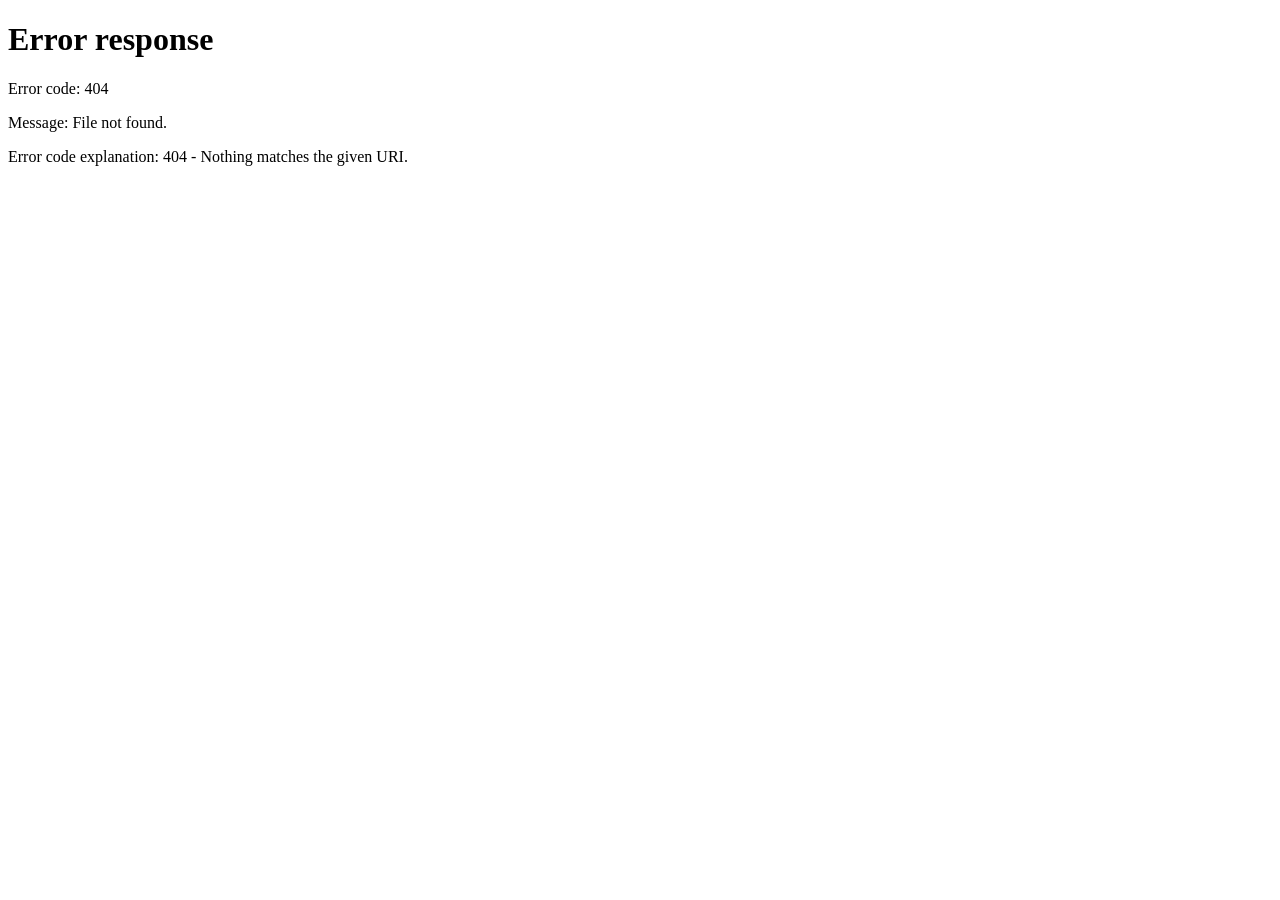
==== commit 44298a41: "Add room names, passwords, and one-time invites." ====
--- a/Web/wwwroot/room-list/index.html
+++ b/Web/wwwroot/room-list/index.html
@@ -4,17 +4,23 @@
     <meta charset="UTF-8">
     <meta name="viewport" content="width=device-width, initial-scale=1.0">
     <title>Шпион — Комнаты</title>
+    <script src="../js/theme.js"></script>
     <link rel="preconnect" href="https://fonts.googleapis.com">
     <link rel="stylesheet" href="https://fonts.googleapis.com/css2?family=Rubik:wght@400;500;700;900&family=Caveat:wght@700&display=swap">
     <link rel="stylesheet" href="../css/base.css">
     <link rel="stylesheet" href="../css/room-list.css">
+    <link rel="stylesheet" href="../css/settings.css">
+    <link rel="icon" href="/icon.png" type="image/png">
 </head>
 <body>
 
 <div class="page container">
     <div class="top header">
         <div class="logo">Шпион</div>
-        <button class="link-btn exit-btn" onclick="exitRoomList()">Выйти</button>
+        <div class="header-right">
+            <button class="link-btn exit-btn" onclick="exitRoomList()">Выйти</button>
+            <button id="settingsAvatarBtn" class="avatar-btn" onclick="openSettings()" aria-label="Настройки профиля"></button>
+        </div>
     </div>
 
     <h1 class="h">Выберите стол</h1>
@@ -30,7 +36,10 @@
     <div class="room-list" id="roomsContainer"></div>
 
     <div class="bottom-bar">
-        <button class="cta ink create-btn" onclick="openModal('createModal')">Создать комнату</button>
+        <div class="bottom-actions">
+            <button class="cta ink create-btn" onclick="openModal('createModal')">Создать комнату</button>
+            <button class="cta blue join-code-btn" onclick="openOupModal()">Войти по коду</button>
+        </div>
         <div class="muted hint">Список обновляется сам каждые пару секунд.</div>
     </div>
 </div>
@@ -42,6 +51,11 @@
             <span class="hand card-note">свой!</span>
         </div>
         <h2 class="card-title">Настройте игру</h2>
+
+        <label class="field" for="roomNameInput">
+            <span class="card-label">Название</span>
+            <input id="roomNameInput" class="line-input" type="text" maxlength="40" autocomplete="off" placeholder="необязательно">
+        </label>
 
         <label class="field" for="roomTheme">
             <span class="card-label">Тема</span>
@@ -74,8 +88,35 @@
             </label>
         </div>
 
+        <label class="field" for="roomPassword">
+            <span class="card-label">Пароль</span>
+            <input id="roomPassword" class="line-input" type="password" autocomplete="new-password" placeholder="необязательно">
+        </label>
+        <p class="card-desc">Пустое поле оставляет стол открытым.</p>
+
         <button class="cta ink confirm-btn" onclick="createNewRoom()">Создать</button>
         <button class="link-btn cancel-link" onclick="closeModal('createModal')">Отмена</button>
+    </div>
+</div>
+
+<div id="oupModal" class="modal">
+    <div class="modal-content card">
+        <span class="card-label">Одноразовый код</span>
+        <h2 class="card-title">Сесть за закрытый стол</h2>
+        <p class="card-desc">Код и номер комнаты присылает тот, кто уже сидит за столом.</p>
+
+        <label class="field" for="joinRoomId">
+            <span class="card-label">Номер комнаты</span>
+            <input id="joinRoomId" class="line-input code-input" autocomplete="off" spellcheck="false" placeholder="идентификатор">
+        </label>
+        <label class="field" for="joinOup">
+            <span class="card-label">Код</span>
+            <input id="joinOup" class="line-input code-input" autocomplete="off" spellcheck="false" placeholder="одноразовый код">
+        </label>
+        <p id="oupJoinError" class="form-error" hidden></p>
+
+        <button class="cta ink confirm-btn" onclick="enterRoomByOup()">Сесть за стол</button>
+        <button class="link-btn cancel-link" onclick="closeModal('oupModal')">Назад</button>
     </div>
 </div>
 
@@ -84,6 +125,10 @@
         <span class="card-label">Присоединиться</span>
         <h2 id="joinRoomTitle" class="card-title">Название</h2>
         <p id="joinRoomDesc" class="card-desc"></p>
+        <label class="field" for="joinPassword">
+            <span class="card-label">Пароль</span>
+            <input id="joinPassword" class="line-input" type="password" autocomplete="off" placeholder="если стол закрыт">
+        </label>
         <button class="cta ink confirm-btn" onclick="enterRoom()">Сесть за стол</button>
         <button class="link-btn cancel-link" onclick="closeModal('joinModal')">Назад</button>
     </div>
@@ -101,7 +146,9 @@
 
 <script src="../js/config.js"></script>
 <script src="../js/room-list/render-room.js"></script>
+<script src="../js/room-list/pretty-select.js"></script>
 <script src="../js/room-list/create-room.js"></script>
 <script src="../js/room-list/enter-room.js"></script>
+<script src="../js/settings/settings.js"></script>
 </body>
 </html>
--- a/Web/wwwroot/css/room-list.css
+++ b/Web/wwwroot/css/room-list.css
@@ -8,7 +8,7 @@
     content: 'Пока ни одного стола. Создайте первый!';
     display: block;
     padding: 26px 20px;
-    border: 3px dashed rgba(30, 26, 58, .35);
+    border: 3px dashed var(--line);
     border-radius: 22px;
     text-align: center;
     font-weight: 500;
@@ -21,9 +21,10 @@
     align-items: center;
     gap: 14px;
     padding: 16px 16px 16px 14px;
-    background: var(--white);
+    background: var(--surface);
+    color: var(--text);
     border-radius: 22px;
-    box-shadow: 0 5px 0 var(--ink);
+    box-shadow: 0 5px 0 var(--shadow);
     cursor: pointer;
     transition: transform .12s, box-shadow .12s;
 }
@@ -35,7 +36,7 @@
     flex-shrink: 0;
     border-radius: 50%;
     background: var(--chip-1);
-    box-shadow: inset 0 -5px 0 rgba(30, 26, 58, .18);
+    box-shadow: inset 0 -5px 0 var(--chip-shade);
 }
 
 .room-card:nth-child(8n+2)::before { background: var(--chip-2); }
@@ -51,12 +52,12 @@
 
 .room-card:hover {
     transform: rotate(0) translateY(-2px);
-    box-shadow: 0 7px 0 var(--ink);
+    box-shadow: 0 7px 0 var(--shadow);
 }
 
 .room-card:active {
     transform: translateY(3px);
-    box-shadow: 0 2px 0 var(--ink);
+    box-shadow: 0 2px 0 var(--shadow);
 }
 
 .room-card > div:first-child {
@@ -94,17 +95,25 @@
 }
 
 .room-card > div[style*="ff4d4d"] {
-    background: var(--ink);
-    color: var(--chip-2) !important;
+    background: var(--full-bg);
+    color: var(--full-text) !important;
 }
 
 .room-card.mine {
-    background: var(--ink);
-    color: var(--white);
+    background: var(--mine-bg);
+    color: var(--mine-text);
 }
 
 .room-card.mine small {
-    color: rgba(255, 255, 255, .7) !important;
+    color: var(--mine-muted) !important;
+}
+
+html[data-theme="dark"] .room-card.mine {
+    box-shadow: 0 5px 0 var(--shadow), inset 0 0 0 3px var(--yellow);
+}
+
+html[data-theme="dark"] .room-card.mine:hover {
+    box-shadow: 0 7px 0 var(--shadow), inset 0 0 0 3px var(--yellow);
 }
 
 .mine-badge {
@@ -123,10 +132,10 @@
     gap: 14px;
     margin-bottom: 14px;
     padding: 14px 16px;
-    background: var(--ink);
-    color: var(--white);
+    background: var(--banner-bg);
+    color: var(--banner-text);
     border-radius: 22px;
-    box-shadow: 0 5px 0 #000;
+    box-shadow: 0 5px 0 var(--shadow-deep);
 }
 
 .my-room-banner.hidden {
@@ -165,7 +174,32 @@
     display: flex;
     flex-direction: column;
     gap: 12px;
-    background: linear-gradient(to bottom, rgba(255, 207, 63, 0), var(--yellow) 30%);
+    background: linear-gradient(to bottom, transparent, var(--bg) 30%);
+}
+
+.bottom-actions {
+    display: flex;
+    flex-direction: column;
+    gap: 10px;
+}
+
+.line-input.code-input {
+    font-size: 16px;
+}
+
+.modal .line-input {
+    padding: 10px 8px 12px 14px;
+}
+
+.form-error {
+    margin: -8px 0 0;
+    font-size: 14px;
+    font-weight: 700;
+    color: #FFE08A;
+}
+
+.form-error:empty {
+    display: none;
 }
 
 .hint {
@@ -232,8 +266,8 @@
 }
 
 .line-select option {
-    color: var(--ink);
-    background: var(--white);
+    color: var(--text);
+    background: var(--surface);
     font-size: 16px;
 }
 
@@ -264,8 +298,8 @@
     padding: 10px 10px 10px 16px;
     border: 0;
     border-radius: 16px;
-    background: var(--white);
-    color: var(--ink);
+    background: var(--surface);
+    color: var(--text);
     font: 700 18px Rubik, sans-serif;
     text-align: left;
     cursor: pointer;
@@ -316,10 +350,10 @@
     margin: 0;
     padding: 6px;
     list-style: none;
-    background: var(--white);
-    color: var(--ink);
+    background: var(--surface);
+    color: var(--text);
     border-radius: 18px;
-    box-shadow: 0 6px 0 var(--ink);
+    box-shadow: 0 6px 0 var(--shadow);
     max-height: 240px;
     overflow-y: auto;
 }
@@ -335,10 +369,12 @@
 .pretty-select-option:hover,
 .pretty-select-option.is-active {
     background: rgba(255, 207, 63, .55);
+    color: var(--ink);
 }
 
 .pretty-select-option.is-selected {
     background: var(--yellow);
+    color: var(--ink);
 }
 
 .cancel-link {
--- a/Web/wwwroot/css/settings.css
+++ b/Web/wwwroot/css/settings.css
@@ -0,0 +1,119 @@
+.header-right {
+    display: flex;
+    align-items: center;
+    gap: 14px;
+}
+
+/* Кружок-аватар в шапке */
+.avatar-btn {
+    width: 44px;
+    height: 44px;
+    flex-shrink: 0;
+    padding: 0;
+    border: 3px solid var(--ink);
+    border-radius: 50%;
+    background: var(--chip-3) center / cover no-repeat;
+    box-shadow: 0 3px 0 var(--ink);
+    font: 900 18px Rubik, sans-serif;
+    color: var(--ink);
+    cursor: pointer;
+    transition: transform .08s, box-shadow .08s;
+}
+
+body:not(.logged-in) .avatar-btn,
+body.logged-in #loginBtn {
+    display: none;
+}
+
+.avatar-btn:hover {
+    transform: translateY(-1px);
+    box-shadow: 0 4px 0 var(--ink);
+}
+
+.avatar-btn:active {
+    transform: translateY(2px);
+    box-shadow: 0 1px 0 var(--ink);
+}
+
+/* Модалка настроек */
+.settings-title {
+    margin: -6px 0 0;
+    font-size: 32px;
+    font-weight: 900;
+    line-height: 1.05;
+    word-break: break-word;
+}
+
+.avatar-drop {
+    display: flex;
+    align-items: center;
+    gap: 16px;
+    padding: 14px;
+    border: 3px dashed rgba(255, 255, 255, .55);
+    border-radius: 22px;
+    cursor: pointer;
+    transition: border-color .12s, background .12s;
+}
+
+.avatar-drop:hover,
+.avatar-drop.dragover {
+    border-color: var(--white);
+    background: rgba(255, 255, 255, .08);
+}
+
+.avatar-preview {
+    width: 84px;
+    height: 84px;
+    flex-shrink: 0;
+    display: flex;
+    align-items: center;
+    justify-content: center;
+    border-radius: 50%;
+    background: var(--chip-3) center / cover no-repeat;
+    box-shadow: 0 4px 0 var(--ink);
+    font: 900 34px Rubik, sans-serif;
+    color: var(--ink);
+}
+
+.avatar-drop-text {
+    display: flex;
+    flex-direction: column;
+    gap: 4px;
+    min-width: 0;
+}
+
+.avatar-drop-title {
+    font-size: 17px;
+    font-weight: 700;
+}
+
+.settings-status {
+    font-size: 13px;
+    opacity: .85;
+    overflow-wrap: anywhere;
+}
+
+.settings-status.error {
+    color: var(--yellow);
+    opacity: 1;
+}
+
+.visually-hidden {
+    position: absolute;
+    width: 1px;
+    height: 1px;
+    overflow: hidden;
+    clip: rect(0 0 0 0);
+    white-space: nowrap;
+}
+
+.settings-actions {
+    display: flex;
+    flex-direction: column;
+    gap: 12px;
+}
+
+.settings-actions .link-btn {
+    align-self: center;
+    color: var(--white);
+}
